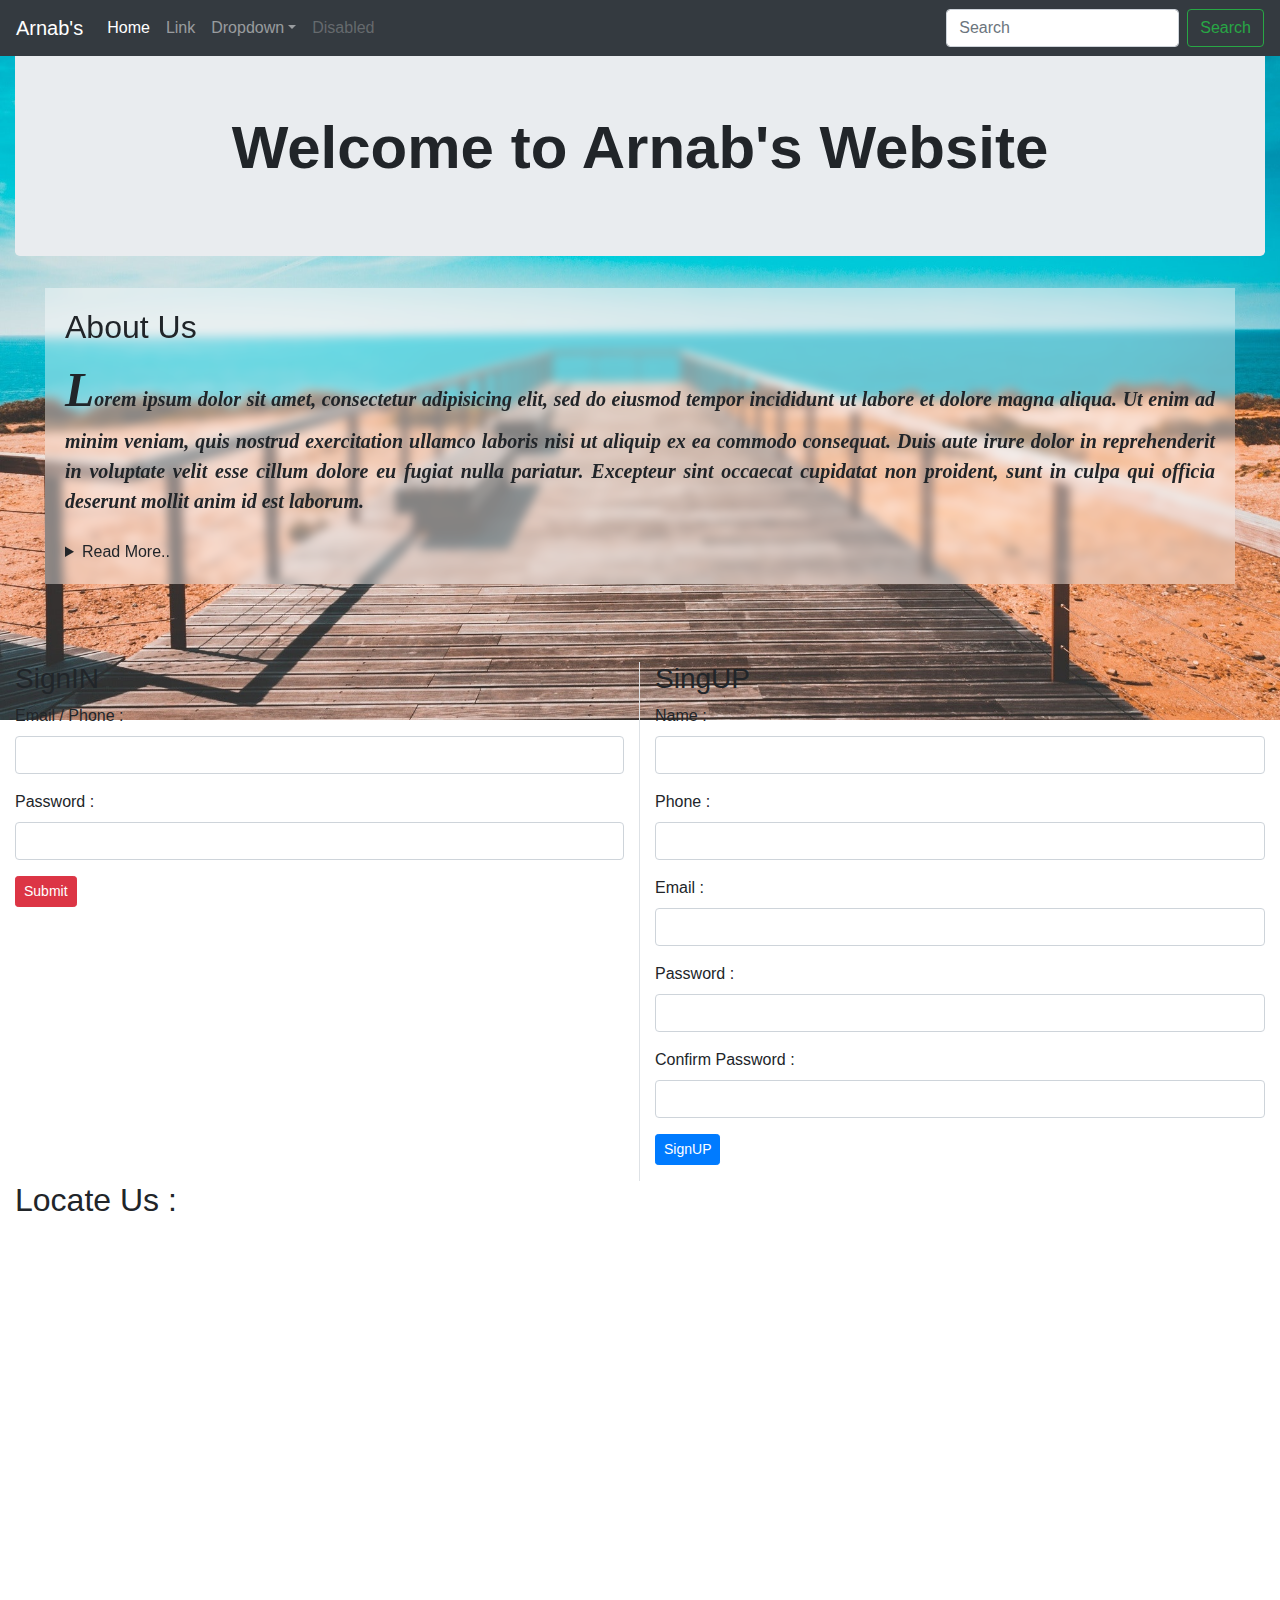
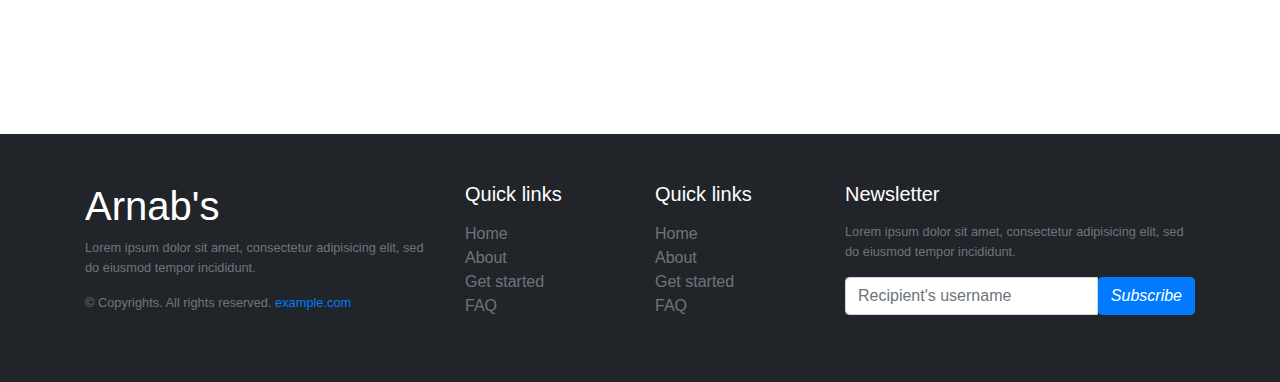
==== index.html @ c9a88712 "Update index.html" ====
<!DOCTYPE html>
<html>
<head>

	<meta charset="utf-8">
	<meta name="viewport" content="width=device-width initial-scale=1.0">
	
	<title>Bootstrap implimentation</title>

	<!-- CDN for Bootstrap starts here -->

		<!-- CSS CDN -->
		<link rel="stylesheet" href="https://cdn.jsdelivr.net/npm/bootstrap@4.0.0/dist/css/bootstrap.min.css" integrity="sha384-Gn5384xqQ1aoWXA+058RXPxPg6fy4IWvTNh0E263XmFcJlSAwiGgFAW/dAiS6JXm" crossorigin="anonymous">

		<!-- JS CDN -->
		<script src="https://code.jquery.com/jquery-3.2.1.slim.min.js" integrity="sha384-KJ3o2DKtIkvYIK3UENzmM7KCkRr/rE9/Qpg6aAZGJwFDMVNA/GpGFF93hXpG5KkN" crossorigin="anonymous"></script>
		<script src="https://cdn.jsdelivr.net/npm/popper.js@1.12.9/dist/umd/popper.min.js" integrity="sha384-ApNbgh9B+Y1QKtv3Rn7W3mgPxhU9K/ScQsAP7hUibX39j7fakFPskvXusvfa0b4Q" crossorigin="anonymous"></script>
		<script src="https://cdn.jsdelivr.net/npm/bootstrap@4.0.0/dist/js/bootstrap.min.js" integrity="sha384-JZR6Spejh4U02d8jOt6vLEHfe/JQGiRRSQQxSfFWpi1MquVdAyjUar5+76PVCmYl" crossorigin="anonymous"></script>
	<!-- CDN for Bootstrap ends here -->

		<link rel="stylesheet" type="text/css" href="mystyle.css">

		<style type="text/css">

			body {
    			background-image: url("dock.jpg");
    			background-size: 100%;
    			background-attachment: fixed;
    			background-repeat: no-repeat;
  			}

		</style>



</head>

<body>

	<!-- Nav bar starts here -->

	<nav class="navbar navbar-expand-lg navbar-dark bg-dark fixed-top">
  		<a class="navbar-brand" href="#">Arnab's</a>
  		<button class="navbar-toggler" type="button" data-toggle="collapse" data-target="#navbarSupportedContent" aria-controls="navbarSupportedContent" aria-expanded="false" aria-label="Toggle navigation">
    	<span class="navbar-toggler-icon"></span>
  		</button>

  	<div class="collapse navbar-collapse" id="navbarSupportedContent">
    	<ul class="navbar-nav mr-auto">
    	  <li class="nav-item active">
    	    <a class="nav-link" href="#">Home <span class="sr-only">(current)</span></a>
    	  </li>
    	  <li class="nav-item">
    	    <a class="nav-link" href="#">Link</a>
    	  </li>
    	  <li class="nav-item dropdown">
    	    <a class="nav-link dropdown-toggle" href="#" id="navbarDropdown" role="button" data-toggle="dropdown" aria-haspopup="true" aria-expanded="false">Dropdown</a>
    	    <div class="dropdown-menu" aria-labelledby="navbarDropdown">
    	      <a class="dropdown-item" href="#">Action</a>
    	      <a class="dropdown-item" href="#">Another action</a>
    	      <div class="dropdown-divider"></div>
    	      <a class="dropdown-item" href="#">Something else here</a>
    	    </div>
    	  </li>
    	  <li class="nav-item">
    	    <a class="nav-link disabled" href="#">Disabled</a>
    	  </li>
    	</ul>
    	<form class="form-inline my-2 my-lg-0">
      		<input class="form-control mr-sm-2" type="search" placeholder="Search" aria-label="Search">
      		<button class="btn btn-outline-success my-2 my-sm-0" type="submit">Search</button>
    	</form>
  	</div>
	</nav>

	<!-- Nav bar ends here -->

<br><br>

	<div class="container-fluid">

	<!-- Website heading starts here  -->
		<div>
			<div class="jumbotron">
				<header><h1 align="center">Welcome to Arnab's Website</h1></header>
			</div>
		</div>
	<!-- Website heading ends here  -->

		<div class="transbox">
			<header><h2>About Us</h2></header>
			<article>
				<section style="font-size: 20px; font-weight: bold">
				Lorem ipsum dolor sit amet, consectetur adipisicing elit, sed do eiusmod
				tempor incididunt ut labore et dolore magna aliqua. Ut enim ad minim veniam,
				quis nostrud exercitation ullamco laboris nisi ut aliquip ex ea commodo
				consequat. Duis aute irure dolor in reprehenderit in voluptate velit esse
				cillum dolore eu fugiat nulla pariatur. Excepteur sint occaecat cupidatat non
				proident, sunt in culpa qui officia deserunt mollit anim id est laborum.
				</section>
			</article><br>
			<article>
				<details>
					<summary>Read More..</summary>
					<section>
						Lorem ipsum dolor sit amet, consectetur adipisicing elit, sed do eiusmod
						tempor incididunt ut labore et dolore magna aliqua. Ut enim ad minim veniam,
						quis nostrud exercitation ullamco laboris nisi ut aliquip ex ea commodo
						consequat. Duis aute irure dolor in reprehenderit in voluptate velit esse
						cillum dolore eu fugiat nulla pariatur. Excepteur sint occaecat cupidatat non
						proident, sunt in culpa qui officia deserunt mollit anim id est laborum.
					</section>
				</details>
			</article>
		</div><br><br>

		<div>
		<div class="row">

			<div class="col-lg-6 border-right">
				<header><h3>SignIN</h3></header>
				<form autocomplete="off">
					<div class="form-group">
						<label>Email / Phone :</label>
						<input type="text" name="t1" required class="form-control">
					</div>
					<div class="form-group">
						<label>Password :</label>
						<input type="password" name="p1" required class="form-control">
					</div>
					<div class="form-group">
						<button type="submit" class="btn btn-sm btn-danger">Submit</button>
					</div>
				</form>
			</div>

			<div class="col-lg-6">
				<header><h3>SingUP</h3></header>
				<form>
					<div class="form-group">
						<label>Name :</label>
						<input type="text" name="t11" required class="form-control">
					</div>
					<div class="form-group">
						<label>Phone :</label>
						<input type="number" name="t22" required class="form-control">
					</div>
					<div class="form-group">
						<label>Email :</label>
						<input type="text" name="t33" required class="form-control">
					</div>
					<div class="form-group">
						<label>Password :</label>
						<input type="password" name="p11" required class="form-control">
					</div>
					<div class="form-group">
						<label>Confirm Password :</label>
						<input type="password" name="p22" required class="form-control">
					</div>
					<div class="form-group">
						<button type="submit" class="btn btn-sm btn-primary">SignUP</button>
					</div>
				</form>
			</div>
			
		</div>
		</div>

		<div>
			<header><h2>Locate Us :</h2></header>
			<!-- Embedding a google map -->
			<iframe src="https://www.google.com/maps/embed?pb=!1m18!1m12!1m3!1d3036.0042564823248!2d-3.69052238519351!3d40.45304276135519!2m3!1f0!2f0!3f0!3m2!1i1024!2i768!4f13.1!3m3!1m2!1s0xd4228e23705d39f%3A0xa8fff6d26e2b1988!2sSantiago%20Bernab%C3%A9u%20Stadium!5e0!3m2!1sen!2sin!4v1653811788485!5m2!1sen!2sin" width="100%" height="500" style="border:0;" allowfullscreen="" loading="lazy" referrerpolicy="no-referrer-when-downgrade"></iframe>

		</div>
		</div>

	<!-- Footer starts Here  -->
		<footer class="w-100 py-4 flex-shrink-0">
        <div class="container py-4">
            <div class="row gy-4 gx-5">
                <div class="col-lg-4 col-md-6">
                    <h5 class="h1 text-white">Arnab's</h5>
                    <p class="small text-muted">Lorem ipsum dolor sit amet, consectetur adipisicing elit, sed do eiusmod tempor incididunt.</p>
                    <p class="small text-muted mb-0">&copy; Copyrights. All rights reserved. 
                    	<a class="text-primary" href="#">example.com</a>
                    </p>
                </div>
                <div class="col-lg-2 col-md-6">
                    <h5 class="text-white mb-3">Quick links</h5>
                    <ul class="list-unstyled text-muted">
                        <li><a href="#">Home</a></li>
                        <li><a href="#">About</a></li>
                        <li><a href="#">Get started</a></li>
                        <li><a href="#">FAQ</a></li>
                    </ul>
                </div>
                <div class="col-lg-2 col-md-6">
                    <h5 class="text-white mb-3">Quick links</h5>
                    <ul class="list-unstyled text-muted">
                        <li><a href="#">Home</a></li>
                        <li><a href="#">About</a></li>
                        <li><a href="#">Get started</a></li>
                        <li><a href="#">FAQ</a></li>
                    </ul>
                </div>
                <div class="col-lg-4 col-md-6">
                    <h5 class="text-white mb-3">Newsletter</h5>
                    <p class="small text-muted">Lorem ipsum dolor sit amet, consectetur adipisicing elit, sed do eiusmod tempor incididunt.</p>
                    <form action="#">
                        <div class="input-group mb-3">
                            <input class="form-control" type="text" placeholder="Recipient's username" aria-label="Recipient's username" aria-describedby="button-addon2">
                            <button class="btn btn-primary" id="button-addon2" type="button"><i class="fas fa-paper-plane">Subscribe</i></button>
                        </div>
                    </form>
                </div>
            </div>
        </div>
    	</footer>

    <!-- Footer ends Here  -->
	




</body>
</html>
---- mystyle.css ----
div.transbox {
  background-color: rgba(255, 255, 255, 0.4);
  -webkit-backdrop-filter: blur(5px);
  backdrop-filter: blur(5px);
  padding: 20px;
  margin: 30px;
}

h1{
  font-family: georgia, helvetica, monospace, sans-serif;
  font-size: 60px;
  font-weight: bold;
}

section {
  font-family: ariel;
  font-style: italic;
}

section:first-letter {
  font-size: 3rem;
}

article{
  text-align: justify;
}

a {
  color: inherit;
  text-decoration: none;
  transition: all 0.3s;
}

a:hover, a:focus {
  text-decoration: none;
}

/*.form-control {
  background: #212529;
  border-color: #545454;
}

.form-control:focus {
  background: #212529;
}*/

footer {
  background: #212529;
}


/* ==========================================
    CUSTOM UTILS CLASSES
  ========================================== */
  body, html {
    height: 100%;
  }
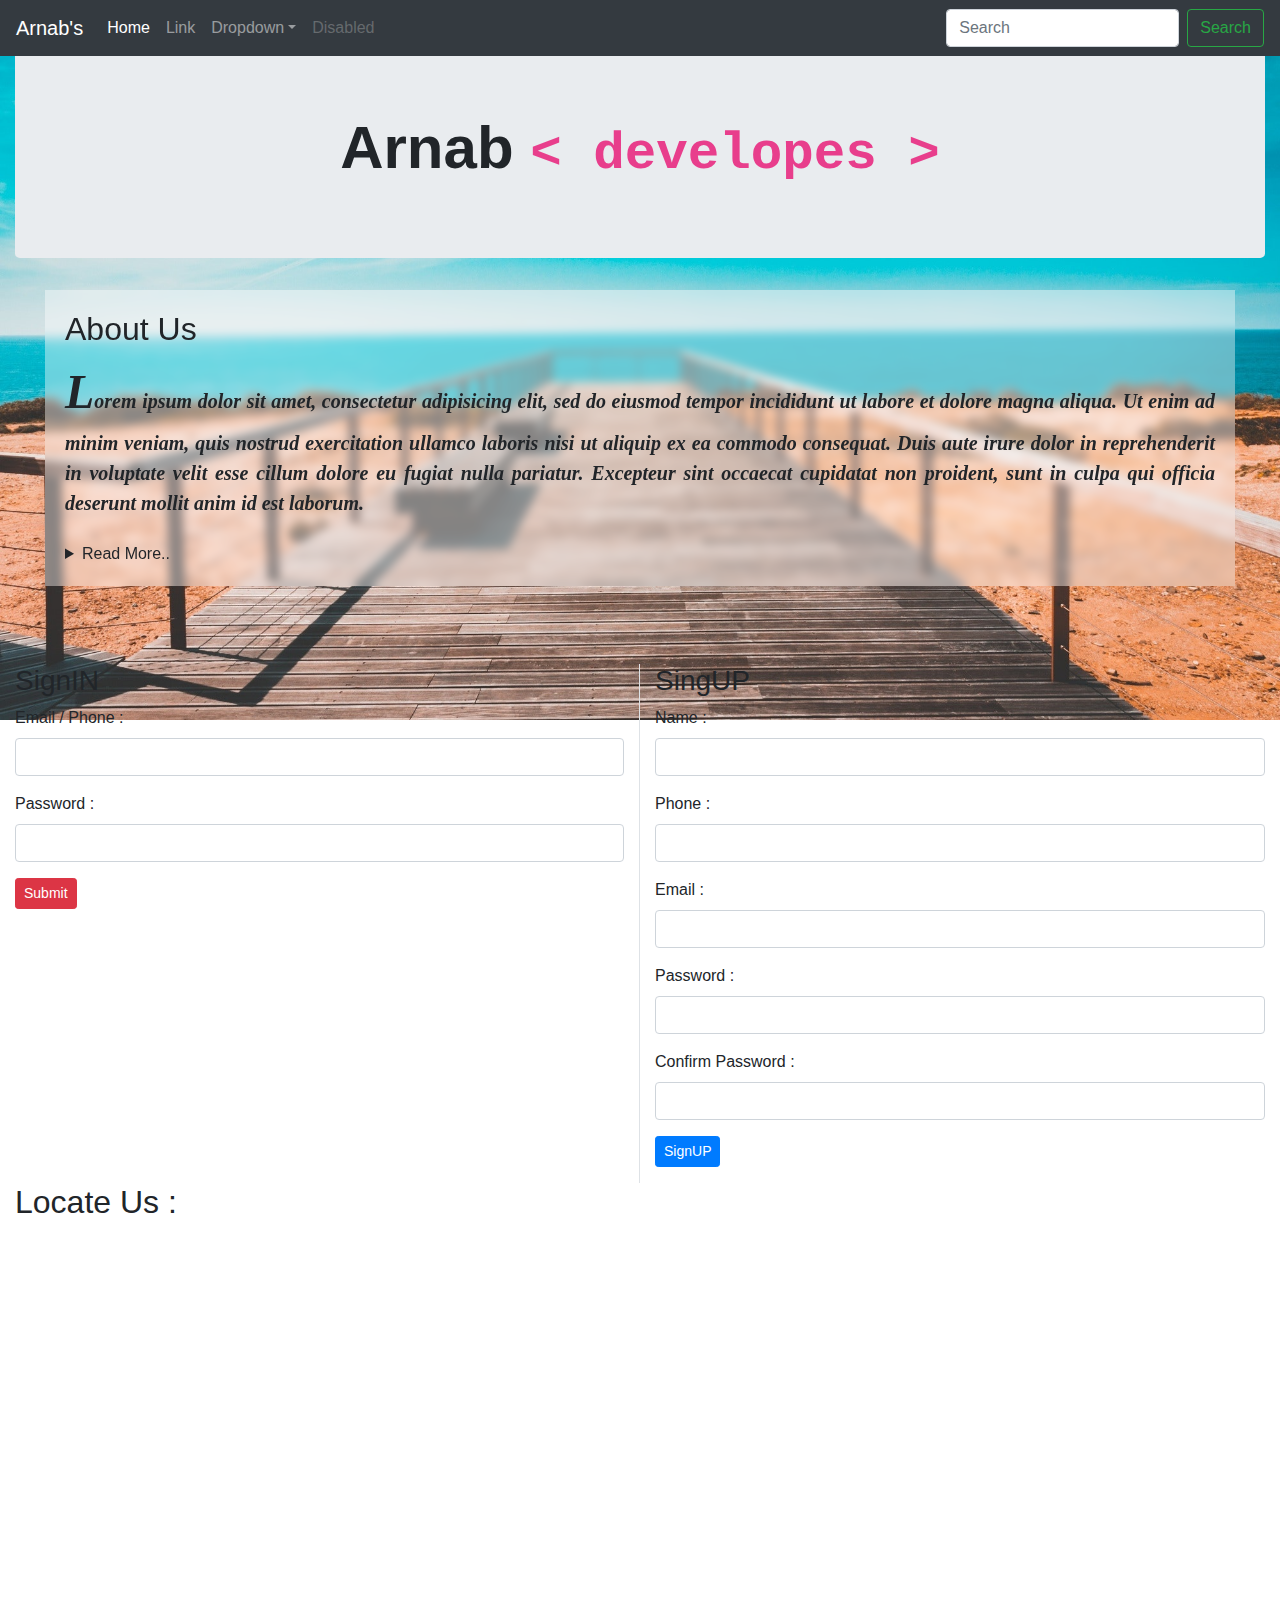
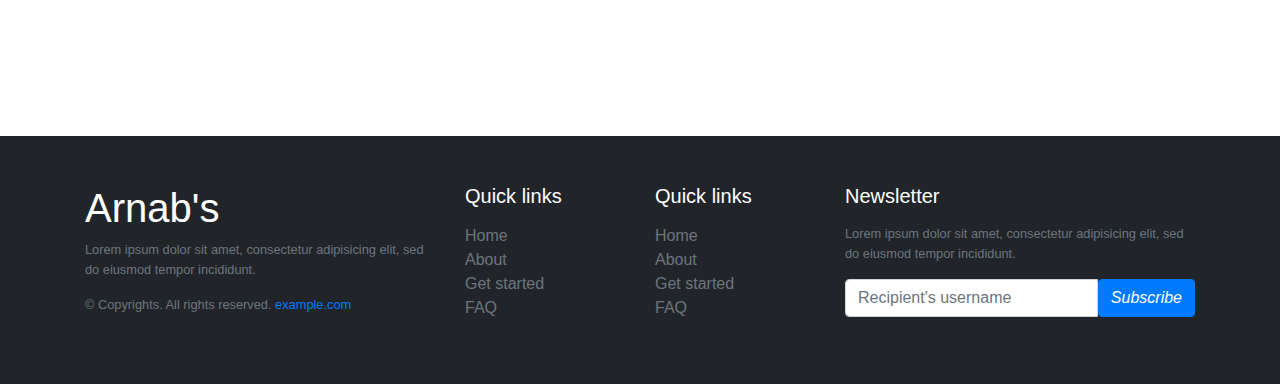
==== commit 06cad60d: "Update index.html" ====
--- a/index.html
+++ b/index.html
@@ -82,7 +82,7 @@
 	<!-- Website heading starts here  -->
 		<div>
 			<div class="jumbotron">
-				<header><h1 align="center">Welcome to Arnab's Website</h1></header>
+				<header><h1 align="center">Arnab <code> < developes > </code></h1></header>
 			</div>
 		</div>
 	<!-- Website heading ends here  -->
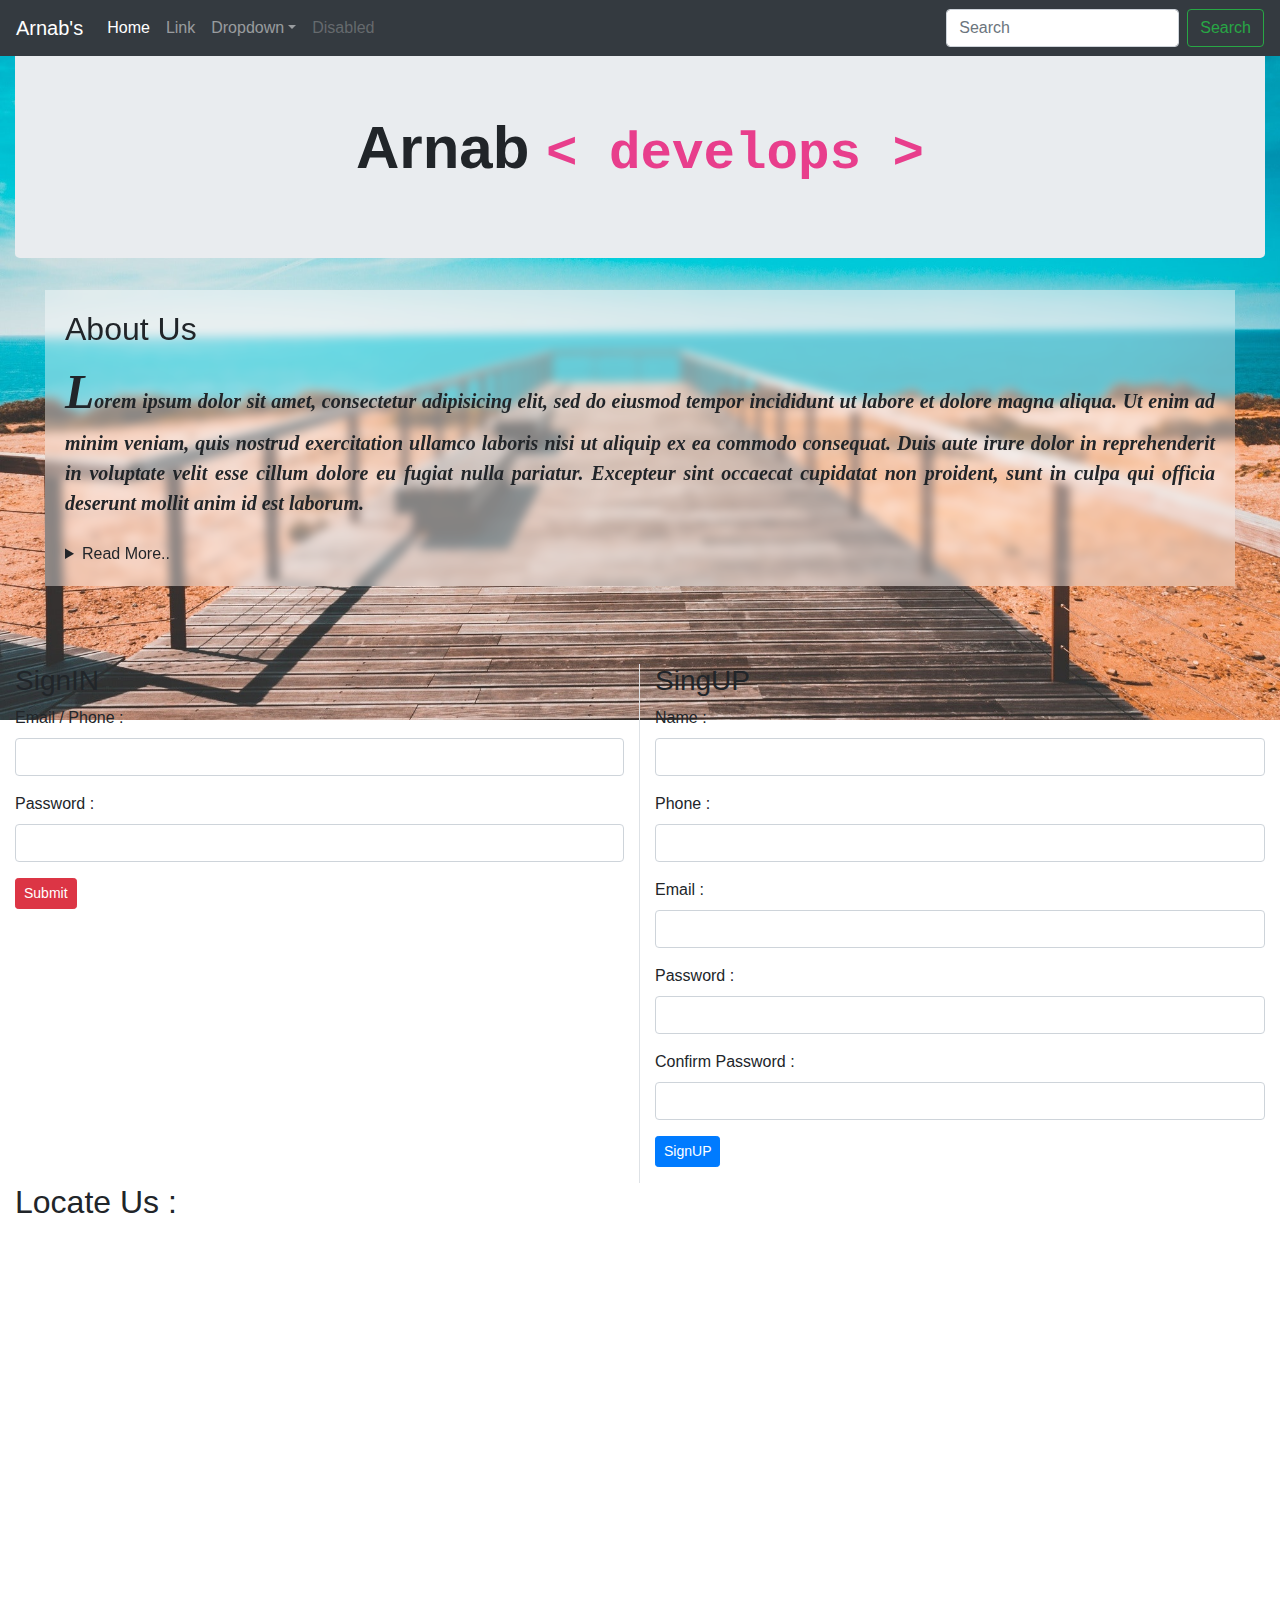
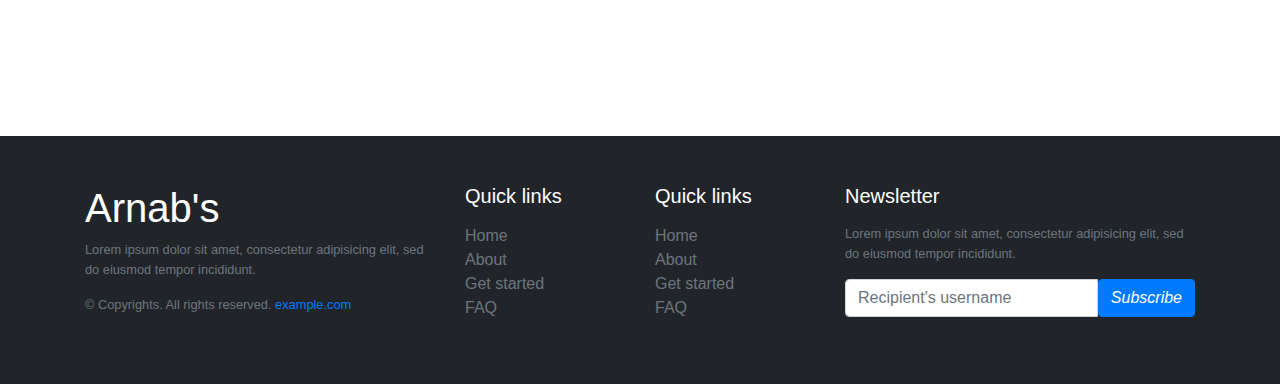
==== commit 2d935500: "Update index.html" ====
--- a/index.html
+++ b/index.html
@@ -82,7 +82,7 @@
 	<!-- Website heading starts here  -->
 		<div>
 			<div class="jumbotron">
-				<header><h1 align="center">Arnab <code> < developes > </code></h1></header>
+				<header><h1 align="center">Arnab <code> < develops > </code></h1></header>
 			</div>
 		</div>
 	<!-- Website heading ends here  -->
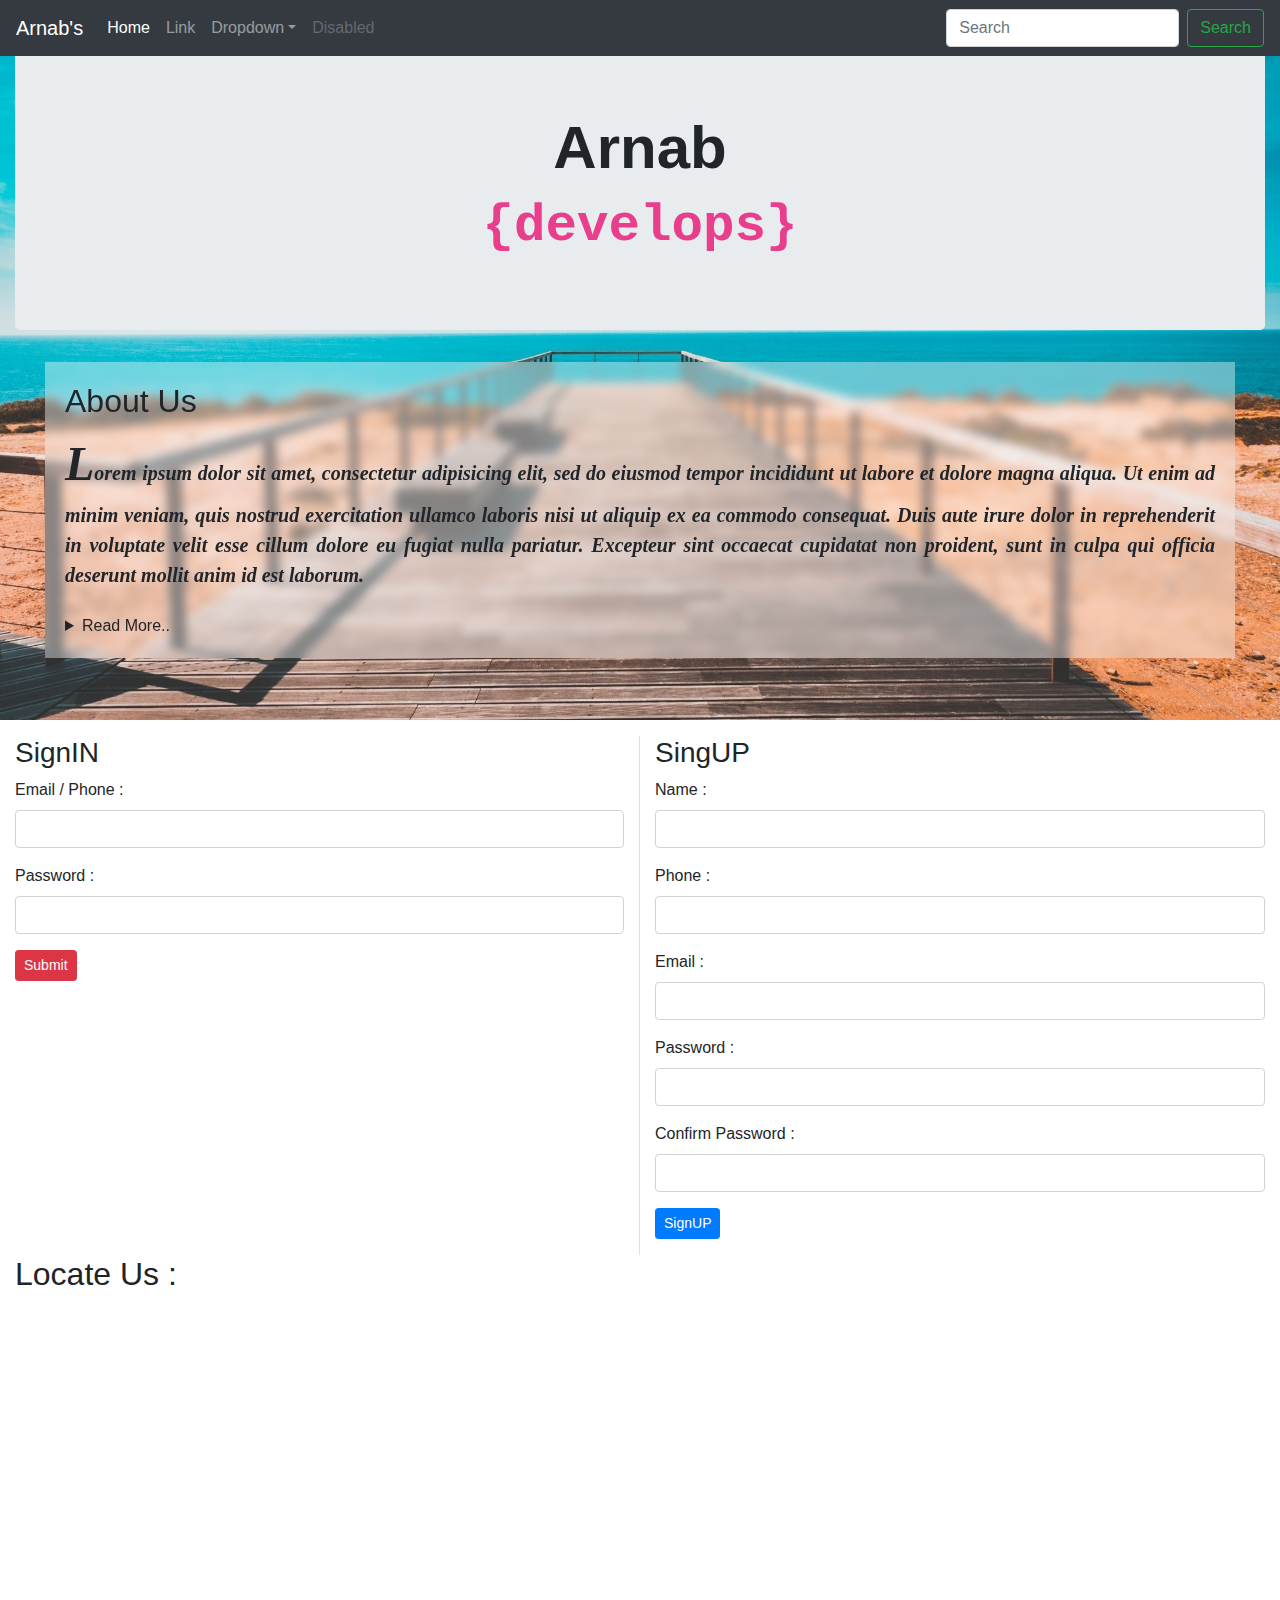
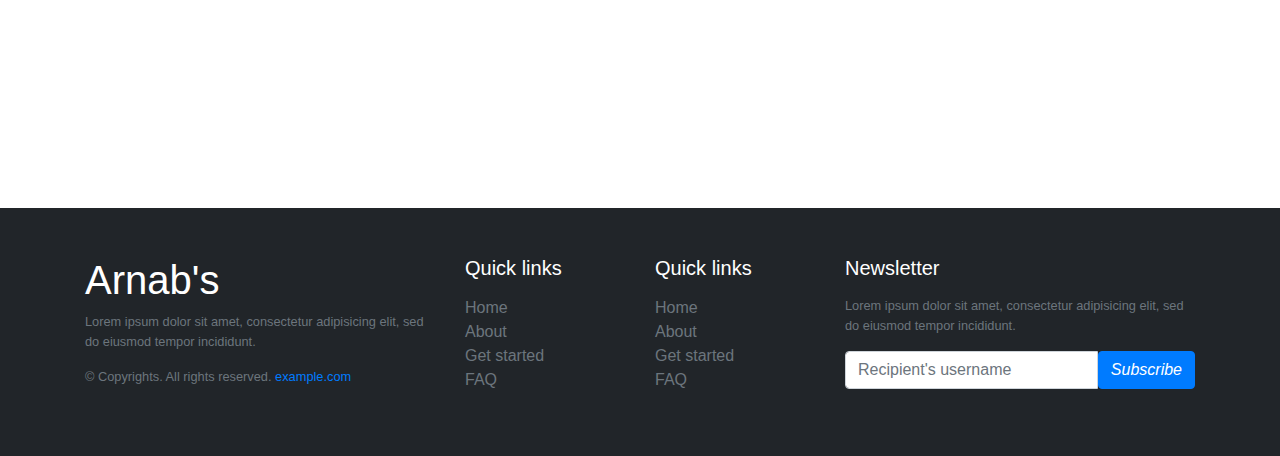
==== commit 269bcdb7: "Update index.html" ====
--- a/index.html
+++ b/index.html
@@ -82,7 +82,7 @@
 	<!-- Website heading starts here  -->
 		<div>
 			<div class="jumbotron">
-				<header><h1 align="center">Arnab <code> < develops > </code></h1></header>
+				<header><h1 align="center">Arnab<br><code>{develops}</code></h1></header>
 			</div>
 		</div>
 	<!-- Website heading ends here  -->
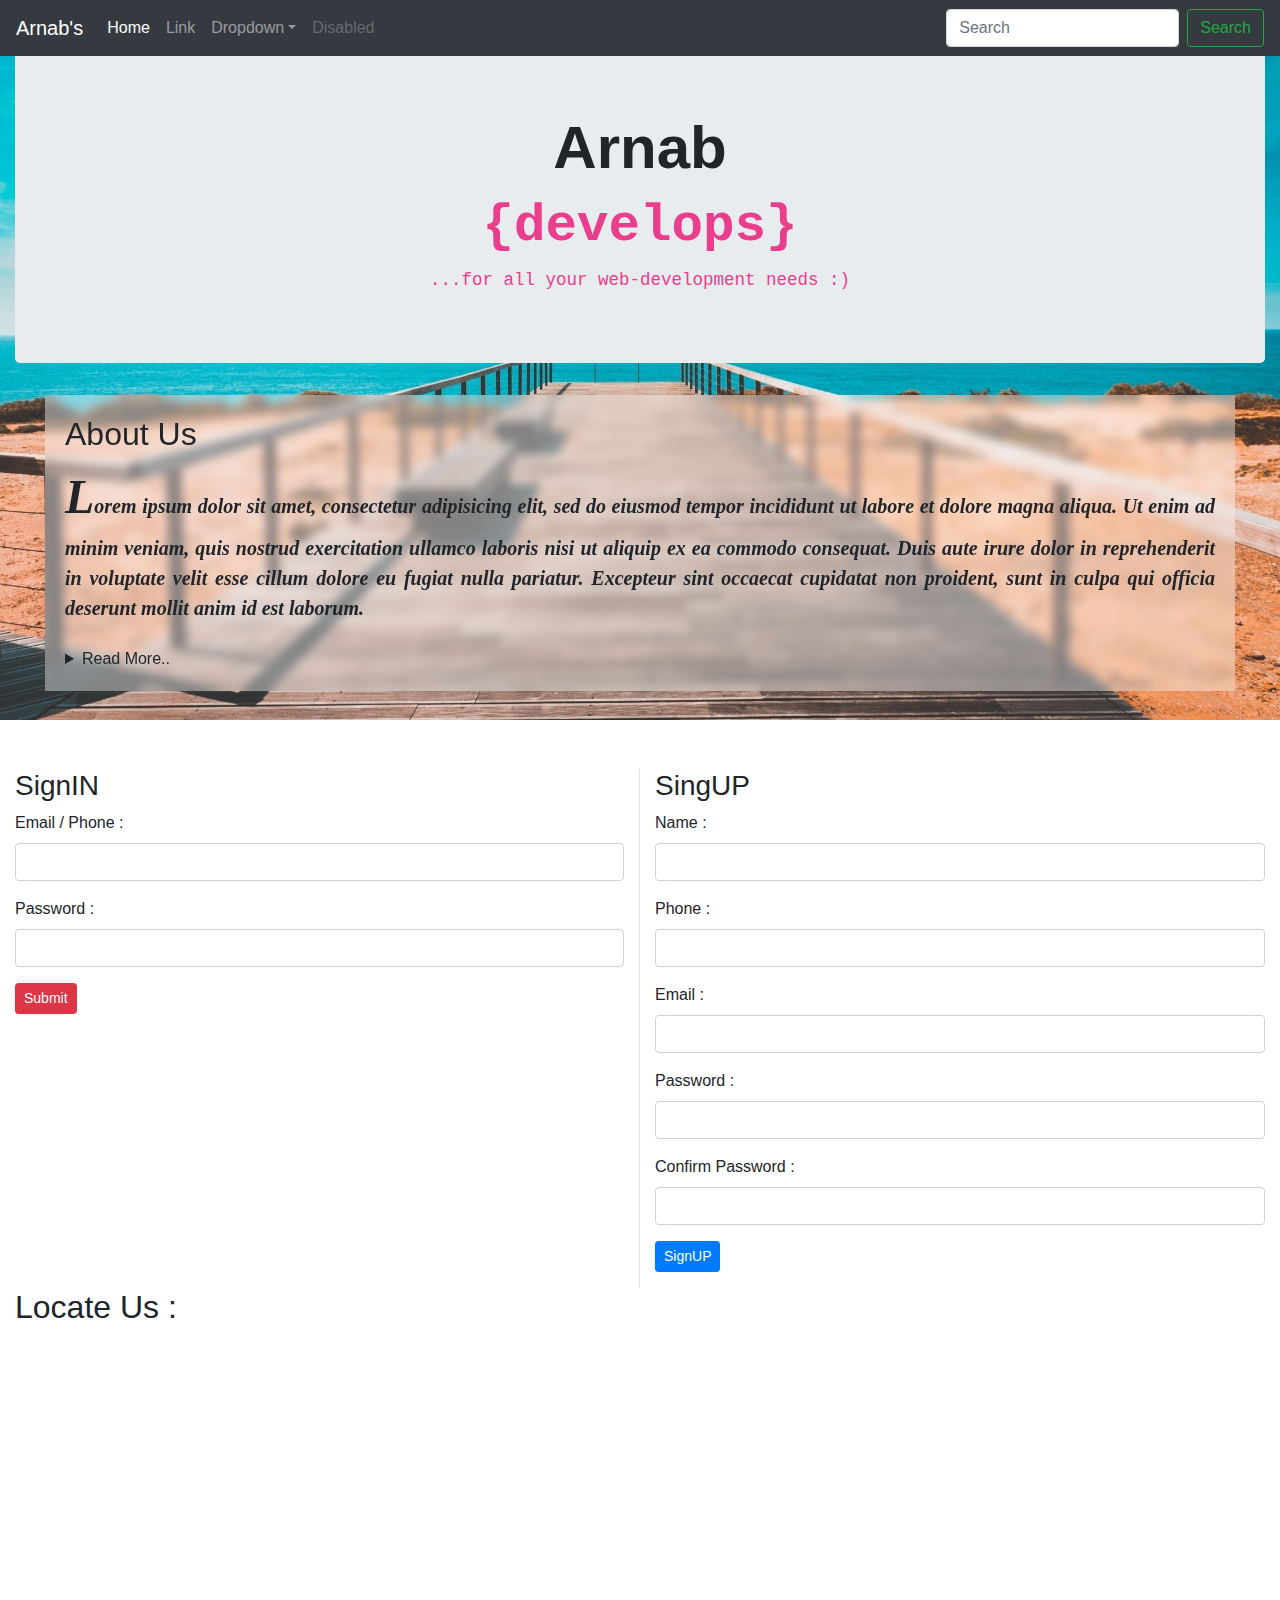
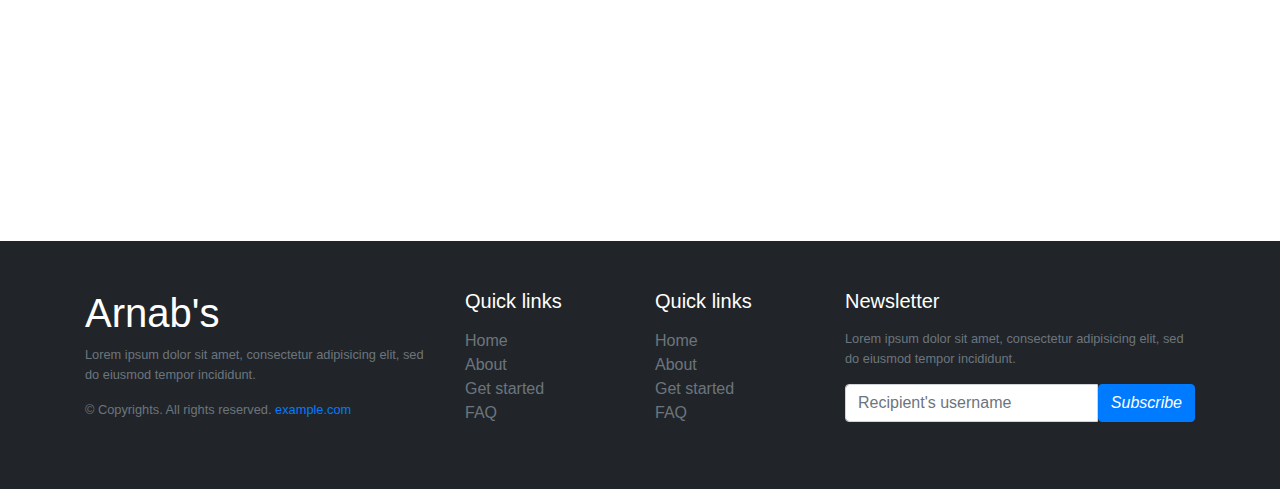
==== commit 66848add: "Update index.html" ====
--- a/index.html
+++ b/index.html
@@ -82,7 +82,10 @@
 	<!-- Website heading starts here  -->
 		<div>
 			<div class="jumbotron">
-				<header><h1 align="center">Arnab<br><code>{develops}</code></h1></header>
+				<header align="center">
+					<h1>Arnab<br><code>{develops}</code></h1>
+					<h5><code>...for all your web-development needs :)</code></h5>
+				</header>
 			</div>
 		</div>
 	<!-- Website heading ends here  -->
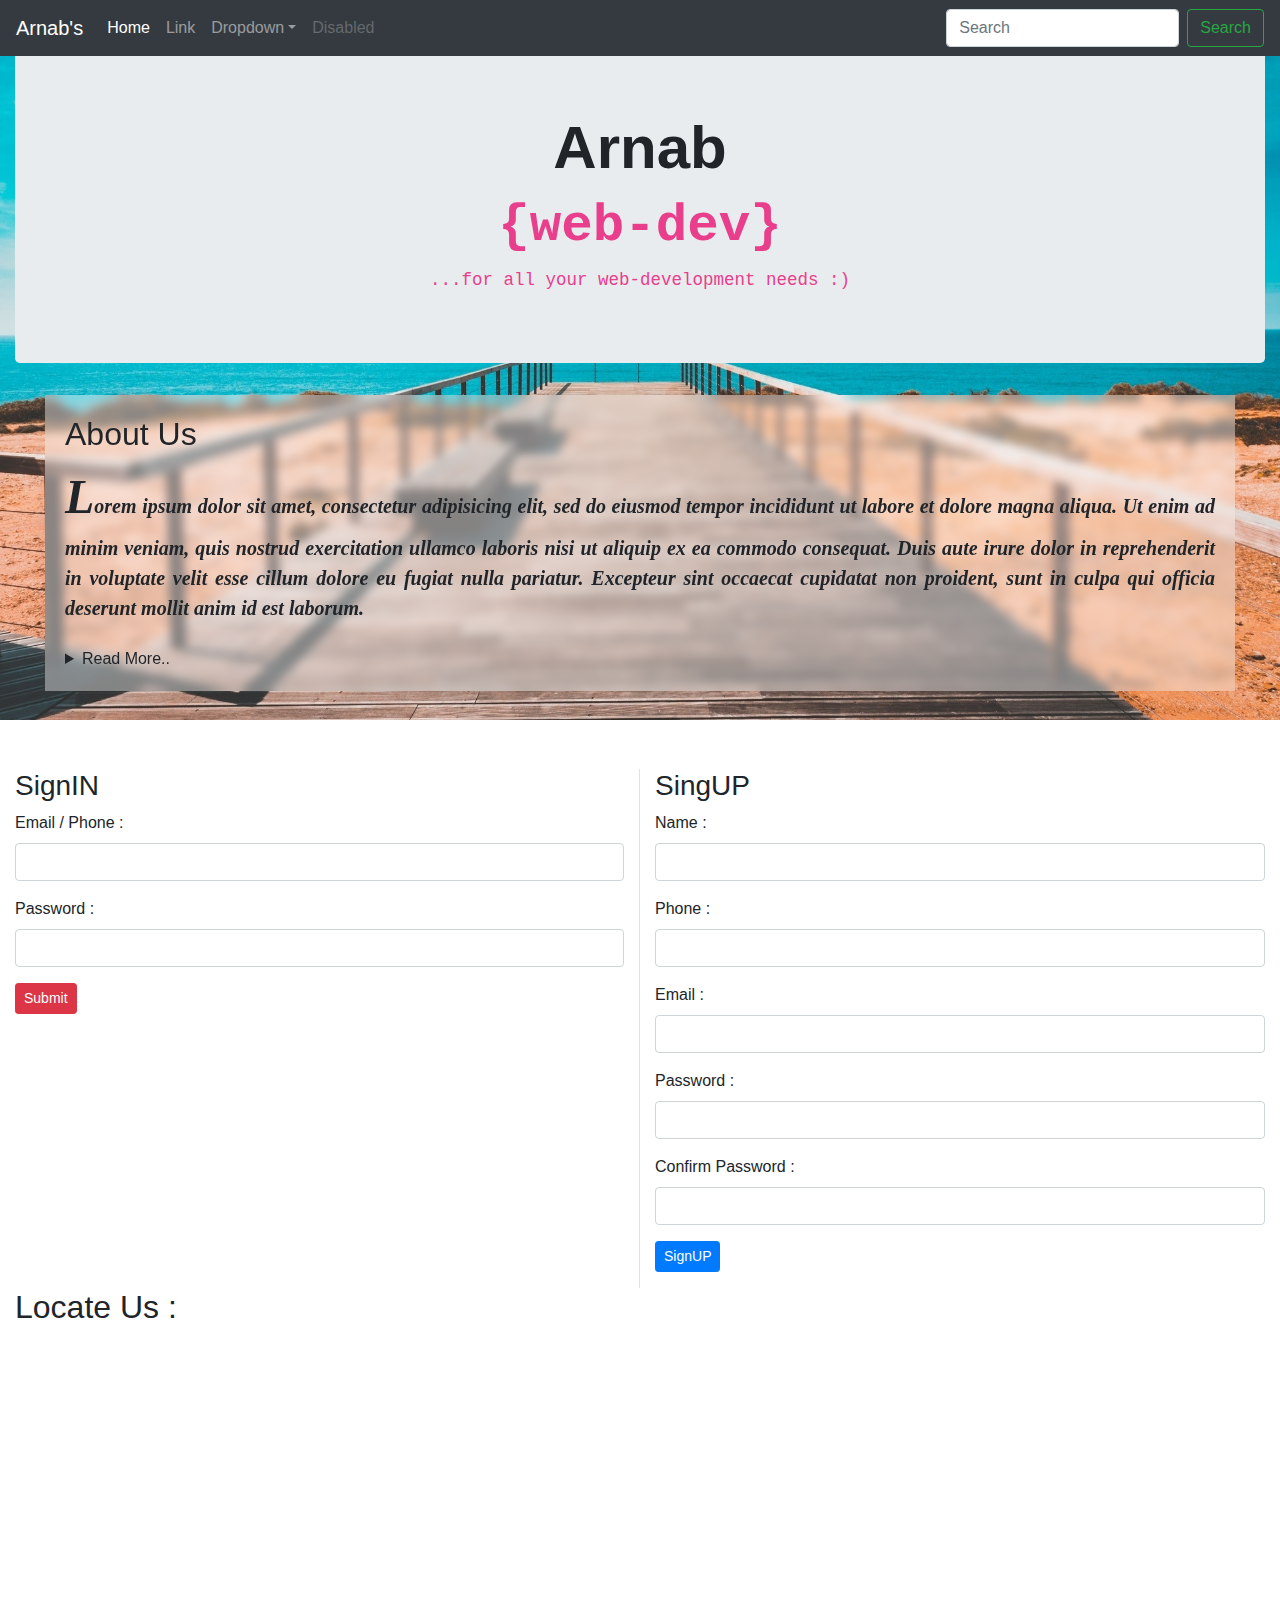
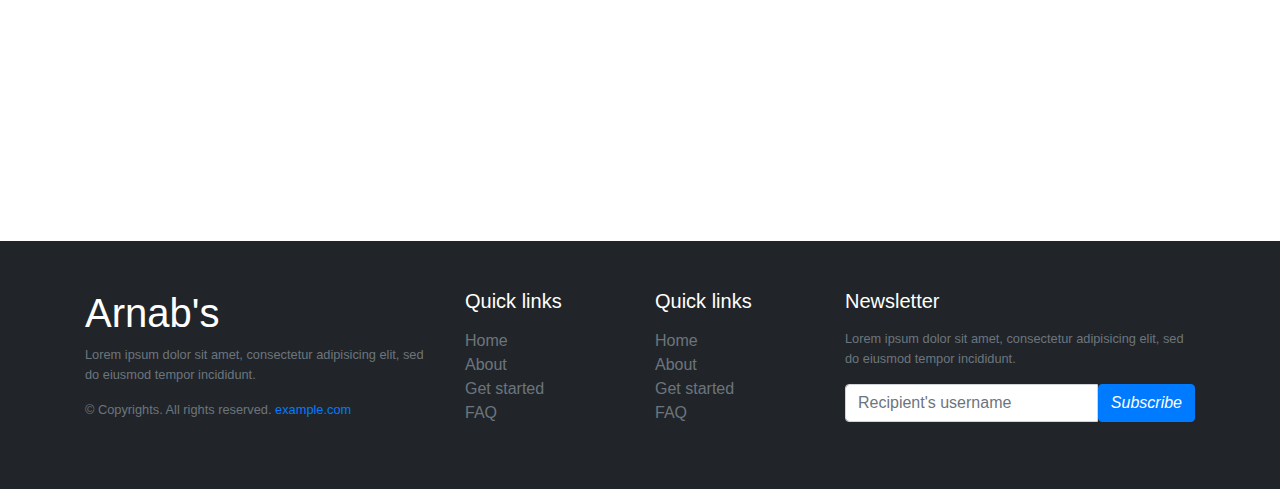
==== commit c3b1b561: "Update index.html" ====
--- a/index.html
+++ b/index.html
@@ -5,7 +5,7 @@
 	<meta charset="utf-8">
 	<meta name="viewport" content="width=device-width initial-scale=1.0">
 	
-	<title>Bootstrap implimentation</title>
+	<title>Arnab_develops</title>
 
 	<!-- CDN for Bootstrap starts here -->
 
@@ -83,7 +83,7 @@
 		<div>
 			<div class="jumbotron">
 				<header align="center">
-					<h1>Arnab<br><code>{develops}</code></h1>
+					<h1>Arnab<br><code>{web-dev}</code></h1>
 					<h5><code>...for all your web-development needs :)</code></h5>
 				</header>
 			</div>
